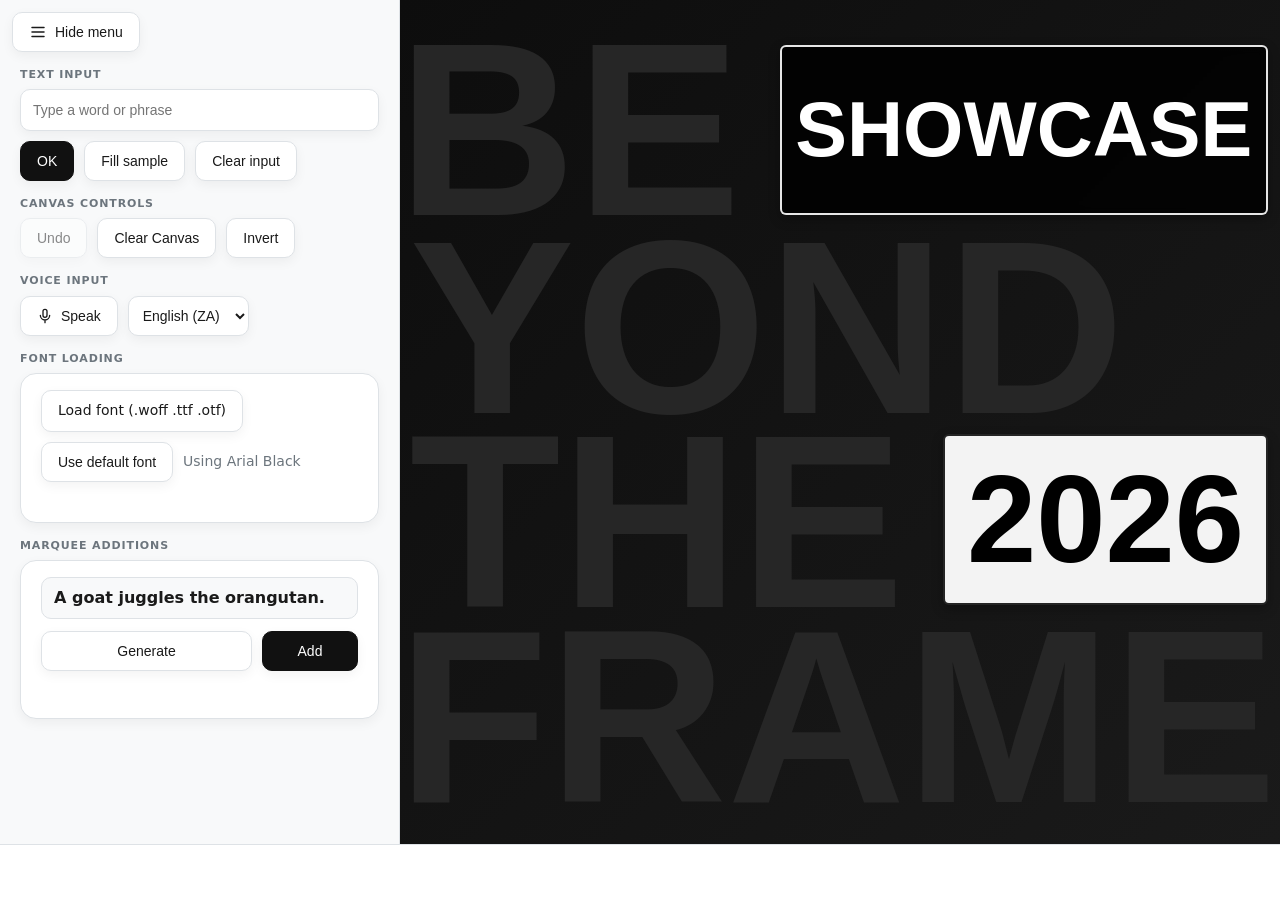
==== index.html @ 861e3787 "Created canvas inverting visual, added menu toggle and longer message support" ====
<!DOCTYPE html>
<html lang="en">
<head>
<meta charset="utf-8">
<meta name="viewport" content="width=device-width, initial-scale=1, viewport-fit=cover">
<title>Initial Layout</title>
<link rel="stylesheet" href="stylesheet.css">
<style id="fontcss"></style>
</head>
<body>
<button id="menutoggle" type="button" aria-controls="topbar" aria-expanded="true" title="Hide the menu">
<svg width="18" height="18" viewBox="0 0 24 24" fill="none" stroke="currentColor" stroke-width="2" stroke-linecap="round" aria-hidden="true"><path d="M4 6h16M4 12h16M4 18h16"/></svg>
<span id="menutogglelabel">Hide menu</span>
</button>
<div id="workspace">
<div id="topbar" aria-label="Menu">
<div id="controls">
<div class="group">
<h2 class="section-title">Text input</h2>
<div class="row">
<input type="text" id="input" placeholder="Type a word or phrase" aria-label="Word or phrase">
<button class="primary" id="ok">OK</button>
<button id="sample">Fill sample</button>
<button id="clearinput" title="Empty the text box only (the canvas is left as it is)">Clear input</button>
<span id="status" role="status"></span>
</div>
</div>
<div class="group">
<h2 class="section-title">Canvas controls</h2>
<div class="row">
<button id="undo" title="Remove the most recently added word (password required)">Undo</button>
<button id="clear" title="Remove every word from the canvas (password required)">Clear Canvas</button>
<button id="invert" type="button" aria-pressed="false" title="Place the words around the letters instead of inside them">Invert</button>
</div>
</div>
<div class="group">
<h2 class="section-title">Voice input</h2>
<div class="row" id="voicerow">
<button id="mic" type="button" aria-pressed="false" title="Speak a word or phrase">
<svg width="16" height="16" viewBox="0 0 24 24" fill="none" stroke="currentColor" stroke-width="2" stroke-linecap="round" stroke-linejoin="round" aria-hidden="true"><rect x="9" y="2" width="6" height="12" rx="3"/><path d="M5 11a7 7 0 0 0 14 0M12 18v4"/></svg>
<span id="miclabel">Speak</span>
</button>
<select id="voicelang" aria-label="Speech language">
<option value="en-ZA">English (ZA)</option>
<option value="af-ZA">Afrikaans</option>
<option value="en-GB">English (UK)</option>
<option value="en-US">English (US)</option>
</select>
<span id="voiceStatus" role="status"></span>
</div>
</div>
<div class="group">
<h2 class="section-title">Font loading</h2>
<div id="fontpanel">
<div class="row">
<label class="filebtn">Load font (.woff .ttf .otf)<input type="file" id="file" accept=".woff,.woff2,.ttf,.otf" hidden></label>
<button id="reset" hidden>Use default font</button>
<span id="fontname">Using Arial Black</span>
</div>
<div class="row" id="axes"></div>
<div class="row" id="features"></div>
</div>
</div>
</div>
<div class="group">
<h2 class="section-title">Marquee additions</h2>
<section id="sentencepanel" aria-label="Random sentence">
<div id="sentence" aria-live="polite"></div>
<div class="row sentence-actions">
<button id="generate">Generate</button>
<button class="primary" id="add">Add</button>
</div>
<span id="sentenceStatus" role="status"></span>
</section>
</div>
</div>
<div id="stage"></div>
</div>
<footer id="marquee" role="marquee" aria-label="Added sentences">
<div class="marquee-track" id="marqueeTrack"></div>
</footer>
 
<dialog id="pwdialog" aria-labelledby="pwtitle">
<form id="pwform" autocomplete="off">
<h2 id="pwtitle">Clear Canvas</h2>
<p id="pwmsg">Enter the password to remove every word from the canvas.</p>
<input type="text" id="pwinput" placeholder="Password" aria-label="Password" autocomplete="off" autocapitalize="off" autocorrect="off" spellcheck="false">
<div id="pwerror" role="alert"></div>
<div class="row dialog-actions">
<button type="button" id="pwcancel">Cancel</button>
<button type="submit" class="primary" id="pwok">Clear Canvas</button>
</div>
</form>
</dialog>
 
<!-- Include your scripts properly -->
<script src="profanityfilter.js" type="module" defer></script>
<script src="script.js" type="module" defer></script>
</body>
</html>
---- stylesheet.css ----
:root {
  --bg: #f8f9fa;
  --fg: #1a1a1a;
  --mut: #6c757d;
  --line: #dee2e6;
  --field: #ffffff;
  --primary: #111111;
  --primary-fg: #ffffff;
  --accent: #3b82f6;
  --danger: #dc2626;
  --radius: 10px;
  --shadow: 0 4px 12px rgba(0, 0, 0, 0.05);
  box-sizing: border-box;
  padding-top: env(safe-area-inset-top, 0px);
  padding-bottom: env(safe-area-inset-bottom, 0px);
}
 
@media (prefers-color-scheme: dark) {
  :root:not([data-theme="light"]) {
    --bg: #0f1115;
    --fg: #f3f4f6;
    --mut: #9ca3af;
    --line: #2d3748;
    --field: #1a1d24;
    --primary: #ffffff;
    --primary-fg: #0f1115;
    --shadow: 0 4px 20px rgba(0, 0, 0, 0.4);
    --danger: #f87171;
  }
}
 
:root[data-theme="dark"] {
  --bg: #0f1115;
  --fg: #f3f4f6;
  --mut: #9ca3af;
  --line: #2d3748;
  --field: #1a1d24;
  --primary: #ffffff;
  --primary-fg: #0f1115;
  --shadow: 0 4px 20px rgba(0, 0, 0, 0.4);
  --danger: #f87171;
}
 
html, body {
  margin: 0;
  height: 100%;
}
 
body {
  background: var(--bg);
  color: var(--fg);
  font: 14px/1.5 "Inter", "Segoe UI", system-ui, sans-serif;
  display: flex;
  flex-direction: column;
  padding: 0;
  box-sizing: border-box;
  gap: 0;
  height: 100vh;
  height: 100dvh;
  overflow: hidden;
}
 
.row {
  display: flex;
  flex-wrap: wrap;
  gap: 10px;
  align-items: center;
}
 
input[type=text] {
  width: 320px;
  max-width: 100%;
  height: 40px;
  padding: 0 12px;
  font-size: 14px;
  background: var(--field);
  color: var(--fg);
  border: 1px solid var(--line);
  border-radius: var(--radius);
  box-shadow: var(--shadow);
  transition: all 0.2s ease;
}
 
input[type=text]:focus {
  border-color: var(--accent);
  outline: none;
  box-shadow: 0 0 0 3px rgba(59, 130, 246, 0.15);
}
 
button, .filebtn {
  height: 40px;
  padding: 0 16px;
  font-size: 14px;
  font-weight: 500;
  background: var(--field);
  color: var(--fg);
  border: 1px solid var(--line);
  border-radius: var(--radius);
  cursor: pointer;
  display: inline-flex;
  align-items: center;
  box-shadow: var(--shadow);
  transition: all 0.2s ease;
}
 
button:hover, .filebtn:hover {
  border-color: var(--mut);
  transform: translateY(-1px);
}
 
button:active, .filebtn:active {
  transform: translateY(0);
}
 
button.primary {
  background: var(--primary);
  color: var(--primary-fg);
  border-color: var(--primary);
}
 
button.primary:hover {
  opacity: 0.9;
}
 
:focus-visible {
  outline: 2px solid var(--accent);
  outline-offset: 2px;
}
 
#status {
  color: var(--danger);
  font-size: 13px;
}
 
#fontpanel {
  background: var(--field);
  border: 1px solid var(--line);
  border-radius: 16px;
  padding: 16px 20px;
  display: flex;
  flex-direction: column;
  gap: 12px;
  box-shadow: var(--shadow);
}
 
#fontname {
  color: var(--mut);
  font-weight: 500;
}
 
.axis {
  display: flex;
  align-items: center;
  gap: 10px;
  background: var(--bg);
  padding: 6px 12px;
  border-radius: 8px;
  border: 1px solid var(--line);
}
 
.axis span {
  font-weight: 500;
  font-size: 13px;
  min-width: 90px;
}
 
.axis input[type=range] {
  width: 140px;
  accent-color: var(--accent);
  cursor: pointer;
}
 
.axis output {
  min-width: 3.5em;
  font-variant-numeric: tabular-nums;
  font-size: 13px;
  color: var(--mut);
}
 
.chip {
  display: inline-flex;
  align-items: center;
  gap: 6px;
  padding: 6px 12px;
  background: var(--bg);
  border: 1px solid var(--line);
  border-radius: 20px;
  cursor: pointer;
  font-size: 13px;
  transition: all 0.2s ease;
}
 
.chip:hover {
  border-color: var(--accent);
}
 
.chip input {
  accent-color: var(--accent);
  cursor: pointer;
}
 
#stage {
  min-width: 0;
  position: relative;
  flex: 1;
  min-height: 0;
  background: linear-gradient(135deg, #0d0d0d, #1a1a1a);
  overflow: hidden;
}
 
#stage svg {
  position: absolute;
  left: 0;
  top: 0;
}
 
.label {
  position: absolute;
  box-sizing: border-box;
  border: 2px solid rgba(255, 255, 255, 0.9);
  border-radius: 6px;
  display: flex;
  align-items: center;
  justify-content: center;
  line-height: 1;
  white-space: nowrap;
  overflow: hidden;
  background: rgba(0, 0, 0, 0.85);
  backdrop-filter: blur(4px);
  color: #fff;
  font-weight: 700;
  box-shadow: 0 4px 12px rgba(0, 0, 0, 0.3);
}
 
.label.inv {
  background: rgba(255, 255, 255, 0.95);
  color: #000;
  border-color: rgba(0, 0, 0, 0.85);
}
 
/* ---------- workspace: controls column on the left, stage on the right ---------- */
/* ---------- workspace: menu pinned to the far left, canvas fills the rest ---------- */
#workspace {
  flex: 1;
  display: flex;
  gap: 0;
  align-items: stretch;
  min-height: 0;
  position: relative;
}
 
#topbar {
  flex: 0 0 400px;
  width: 400px;
  min-width: 0;
  box-sizing: border-box;
  padding: 68px 20px 20px;   /* top padding leaves room for the menu toggle */
  display: flex;
  flex-direction: column;
  gap: 16px;
  align-items: stretch;
  overflow-y: auto;
  background: var(--bg);
  border-right: 1px solid var(--line);
}
 
/* Menu hidden: the sidebar is taken out of the layout, so the canvas gets the full width */
body.menu-hidden #topbar {
  display: none;
}
 
/* ---------- menu toggle (always visible, top-left corner) ---------- */
#menutoggle {
  position: fixed;
  top: 12px;
  left: 12px;
  z-index: 20;
  gap: 8px;
}
 
body.menu-hidden #menutoggle {
  background: rgba(20, 20, 20, 0.7);
  color: #fff;
  border-color: rgba(255, 255, 255, 0.2);
  backdrop-filter: blur(4px);
}
 
/* ---------- invert toggle ---------- */
#invert[aria-pressed="true"] {
  background: var(--primary);
  color: var(--primary-fg);
  border-color: var(--primary);
}
 
#controls {
  display: flex;
  flex-direction: column;
  gap: 16px;
  min-width: 0;
}
 
#topbar input[type=text] {
  flex: 1 1 100%;
  width: 100%;
}
 
.axis {
  flex-wrap: wrap;
}
 
#sentencepanel {
  background: var(--field);
  border: 1px solid var(--line);
  border-radius: 16px;
  padding: 16px 20px;
  display: flex;
  flex-direction: column;
  gap: 12px;
  box-shadow: var(--shadow);
  box-sizing: border-box;
}
 
#sentence {
  min-height: 40px;
  display: flex;
  align-items: center;
  padding: 8px 12px;
  box-sizing: border-box;
  background: var(--bg);
  color: var(--fg);
  border: 1px solid var(--line);
  border-radius: var(--radius);
  font-size: 16px;
  font-weight: 600;
  cursor: default;
}
 
.sentence-actions {
  flex-wrap: nowrap;
}
 
#generate {
  flex: 1;
  justify-content: center;
}
 
#add {
  min-width: 96px;
  justify-content: center;
}
 
#sentenceStatus {
  min-height: 1.5em;
  color: var(--mut);
  font-size: 13px;
}
 
#sentenceStatus.error {
  color: var(--danger);
}
 
button:disabled {
  opacity: 0.5;
  cursor: not-allowed;
}
 
button:disabled:hover {
  border-color: var(--line);
  transform: none;
}
 
button.primary:disabled:hover {
  border-color: var(--primary);
  opacity: 0.5;
}
 
/* Narrow screens: the menu slides over the canvas instead of squeezing it */
@media (max-width: 900px) {
  #topbar {
    position: absolute;
    top: 0;
    bottom: 0;
    left: 0;
    z-index: 10;
    width: min(400px, 100vw);
    box-shadow: 8px 0 24px rgba(0, 0, 0, 0.35);
  }
}
 
/* ---------- section headings ---------- */
.group {
  display: flex;
  flex-direction: column;
  gap: 8px;
  min-width: 0;
}
 
.section-title {
  margin: 0;
  font-size: 11px;
  font-weight: 600;
  line-height: 1.2;
  letter-spacing: 0.08em;
  text-transform: uppercase;
  color: var(--mut);
}
 
/* ---------- voice input ---------- */
#voicerow {
  gap: 10px;
}
 
#mic {
  gap: 8px;
}
 
#mic.listening {
  background: #dc2626;
  border-color: #dc2626;
  color: #fff;
  animation: micpulse 1.2s ease-in-out infinite;
}
 
@keyframes micpulse {
  0%, 100% { box-shadow: 0 0 0 0 rgba(220, 38, 38, 0.45); }
  50% { box-shadow: 0 0 0 6px rgba(220, 38, 38, 0); }
}
 
@media (prefers-reduced-motion: reduce) {
  #mic.listening { animation: none; }
}
 
select {
  height: 40px;
  padding: 0 10px;
  font-size: 14px;
  background: var(--field);
  color: var(--fg);
  border: 1px solid var(--line);
  border-radius: var(--radius);
  box-shadow: var(--shadow);
  cursor: pointer;
}
 
#voiceStatus:empty {
  display: none;
}
 
#voiceStatus {
  flex: 1 1 100%;
  color: var(--mut);
  font-size: 13px;
}
 
#voiceStatus.error {
  color: var(--danger);
}
 
/* ---------- marquee footer ---------- */
/* Purely visual: it scrolls by itself and cannot be scrolled, hovered, selected or clicked. */
#marquee {
  flex: 0 0 auto;
  min-height: 56px;
  display: flex;
  align-items: center;
  overflow: hidden;
  overflow: clip;
  background: var(--field);
  border-top: 1px solid var(--line);
  box-sizing: border-box;
  pointer-events: none;
  user-select: none;
  -webkit-user-select: none;
}
 
.marquee-track {
  display: flex;
  width: max-content;
  will-change: transform;
}
 
.marquee-group {
  display: flex;
  flex-shrink: 0;
}
 
/* font-family / weight / variation / features come from the same rule that styles the canvas text */
.marquee-item {
  display: inline-flex;
  align-items: center;
  gap: 32px;
  padding: 0 16px;
  white-space: nowrap;
  font-size: 16px;
  /* The canvas always draws uppercase text, and display fonts like the loaded one often have
     no lowercase letterforms, so the marquee shows uppercase too. Stored sentences are untouched. */
  text-transform: uppercase;
}
 
/* Drawn with CSS instead of a "•" character, so it never depends on the loaded font's glyphs. */
.marquee-item::after {
  content: "";
  width: 6px;
  height: 6px;
  border-radius: 50%;
  background: var(--mut);
}
 
/* ---------- input box: text turns red when it is too long to fit ---------- */
#input.over {
  color: var(--danger);
}
 
/* ---------- password dialog (Clear stage) ---------- */
#pwdialog {
  width: min(380px, calc(100vw - 48px));
  padding: 20px;
  box-sizing: border-box;
  background: var(--field);
  color: var(--fg);
  border: 1px solid var(--line);
  border-radius: 16px;
  box-shadow: 0 16px 40px rgba(0, 0, 0, 0.35);
}
 
#pwdialog::backdrop {
  background: rgba(0, 0, 0, 0.5);
}
 
#pwform {
  display: flex;
  flex-direction: column;
  gap: 12px;
}
 
#pwtitle {
  margin: 0;
  font-size: 16px;
  font-weight: 600;
}
 
#pwdialog p {
  margin: 0;
  color: var(--mut);
  font-size: 13px;
}
 
#pwdialog input[type=text] {
  width: 100%;
  box-sizing: border-box;
}
 
#pwerror {
  min-height: 1.5em;
  color: var(--danger);
  font-size: 13px;
}
 
.dialog-actions {
  justify-content: flex-end;
}
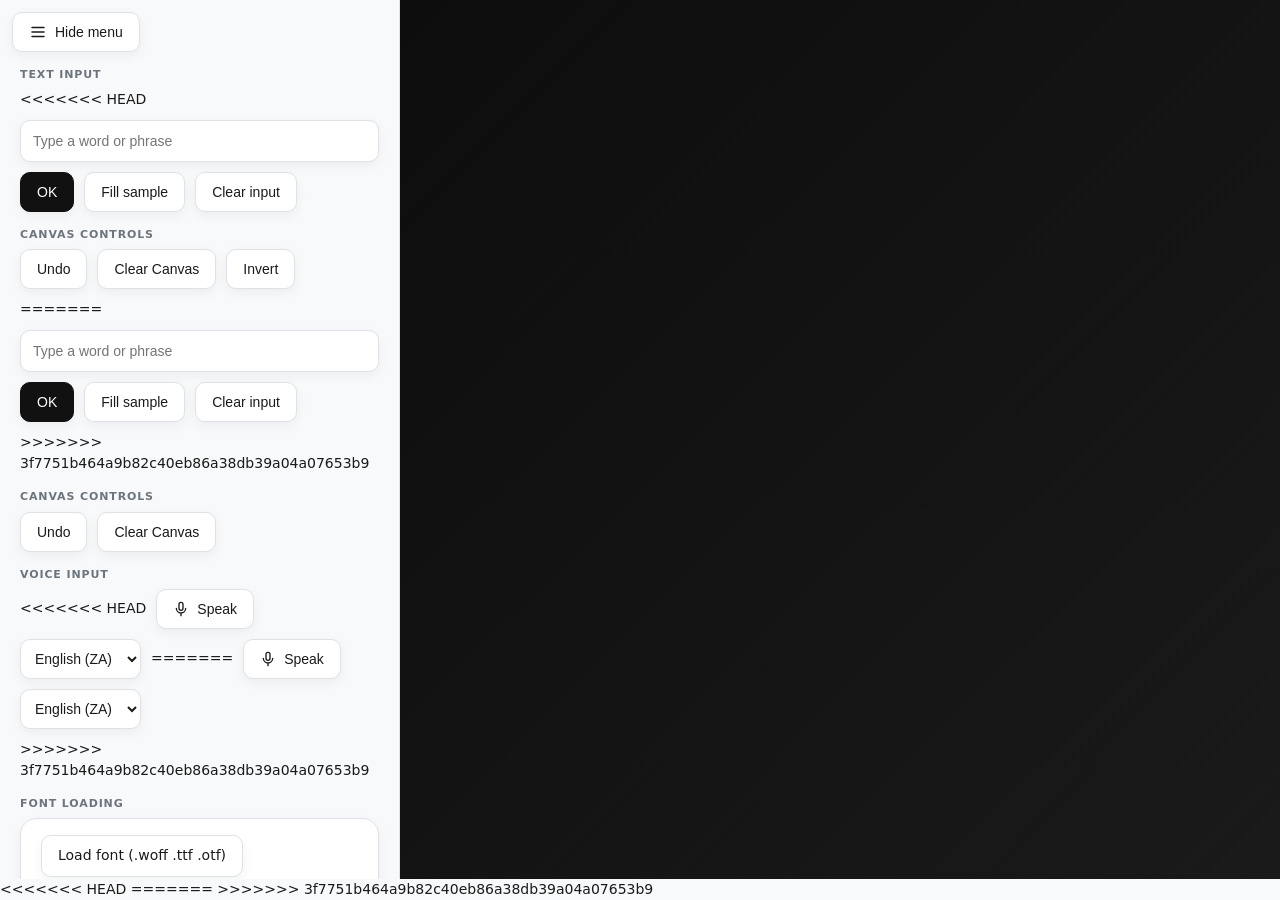
==== commit 8aa396be: "Merge branch 'main' of https://github.com/KeithChidamba/IT-Showcase-2026-" ====
--- a/index.html
+++ b/index.html
@@ -18,6 +18,7 @@
 <div class="group">
 <h2 class="section-title">Text input</h2>
 <div class="row">
+<<<<<<< HEAD
 <input type="text" id="input" placeholder="Type a word or phrase" aria-label="Word or phrase">
 <button class="primary" id="ok">OK</button>
 <button id="sample">Fill sample</button>
@@ -31,11 +32,26 @@
 <button id="undo" title="Remove the most recently added word (password required)">Undo</button>
 <button id="clear" title="Remove every word from the canvas (password required)">Clear Canvas</button>
 <button id="invert" type="button" aria-pressed="false" title="Place the words around the letters instead of inside them">Invert</button>
+=======
+  <input type="text" id="input" placeholder="Type a word or phrase" aria-label="Word or phrase">
+  <button class="primary" id="ok">OK</button>
+  <button id="sample">Fill sample</button>
+  <button id="clearinput" title="Empty the text box only (the canvas is left as it is)">Clear input</button>
+  <span id="status" role="status"></span>
+>>>>>>> 3f7751b464a9b82c40eb86a38db39a04a07653b9
+</div>
+</div>
+<div class="group">
+<h2 class="section-title">Canvas controls</h2>
+<div class="row">
+  <button id="undo" title="Remove the most recently added word (password required)">Undo</button>
+  <button id="clear" title="Remove every word from the canvas (password required)">Clear Canvas</button>
 </div>
 </div>
 <div class="group">
 <h2 class="section-title">Voice input</h2>
 <div class="row" id="voicerow">
+<<<<<<< HEAD
 <button id="mic" type="button" aria-pressed="false" title="Speak a word or phrase">
 <svg width="16" height="16" viewBox="0 0 24 24" fill="none" stroke="currentColor" stroke-width="2" stroke-linecap="round" stroke-linejoin="round" aria-hidden="true"><rect x="9" y="2" width="6" height="12" rx="3"/><path d="M5 11a7 7 0 0 0 14 0M12 18v4"/></svg>
 <span id="miclabel">Speak</span>
@@ -47,6 +63,19 @@
 <option value="en-US">English (US)</option>
 </select>
 <span id="voiceStatus" role="status"></span>
+=======
+  <button id="mic" type="button" aria-pressed="false" title="Speak a word or phrase">
+    <svg width="16" height="16" viewBox="0 0 24 24" fill="none" stroke="currentColor" stroke-width="2" stroke-linecap="round" stroke-linejoin="round" aria-hidden="true"><rect x="9" y="2" width="6" height="12" rx="3"/><path d="M5 11a7 7 0 0 0 14 0M12 18v4"/></svg>
+    <span id="miclabel">Speak</span>
+  </button>
+  <select id="voicelang" aria-label="Speech language">
+    <option value="en-ZA">English (ZA)</option>
+    <option value="af-ZA">Afrikaans</option>
+    <option value="en-GB">English (UK)</option>
+    <option value="en-US">English (US)</option>
+  </select>
+  <span id="voiceStatus" role="status"></span>
+>>>>>>> 3f7751b464a9b82c40eb86a38db39a04a07653b9
 </div>
 </div>
 <div class="group">
@@ -79,6 +108,7 @@
 <footer id="marquee" role="marquee" aria-label="Added sentences">
 <div class="marquee-track" id="marqueeTrack"></div>
 </footer>
+<<<<<<< HEAD
  
 <dialog id="pwdialog" aria-labelledby="pwtitle">
 <form id="pwform" autocomplete="off">
@@ -93,6 +123,22 @@
 </form>
 </dialog>
  
+=======
+
+<dialog id="pwdialog" aria-labelledby="pwtitle">
+  <form id="pwform" autocomplete="off">
+    <h2 id="pwtitle">Clear Canvas</h2>
+    <p id="pwmsg">Enter the password to remove every word from the canvas.</p>
+    <input type="text" id="pwinput" placeholder="Password" aria-label="Password" autocomplete="off" autocapitalize="off" autocorrect="off" spellcheck="false">
+    <div id="pwerror" role="alert"></div>
+    <div class="row dialog-actions">
+      <button type="button" id="pwcancel">Cancel</button>
+      <button type="submit" class="primary" id="pwok">Clear Canvas</button>
+    </div>
+  </form>
+</dialog>
+
+>>>>>>> 3f7751b464a9b82c40eb86a38db39a04a07653b9
 <!-- Include your scripts properly -->
 <script src="profanityfilter.js" type="module" defer></script>
 <script src="script.js" type="module" defer></script>
--- a/stylesheet.css
+++ b/stylesheet.css
@@ -354,11 +354,19 @@
   color: var(--mut);
   font-size: 13px;
 }
+<<<<<<< HEAD
  
 #sentenceStatus.error {
   color: var(--danger);
 }
  
+=======
+
+#sentenceStatus.error {
+  color: var(--danger);
+}
+
+>>>>>>> 3f7751b464a9b82c40eb86a38db39a04a07653b9
 button:disabled {
   opacity: 0.5;
   cursor: not-allowed;
@@ -451,11 +459,19 @@
   color: var(--mut);
   font-size: 13px;
 }
+<<<<<<< HEAD
  
 #voiceStatus.error {
   color: var(--danger);
 }
  
+=======
+
+#voiceStatus.error {
+  color: var(--danger);
+}
+
+>>>>>>> 3f7751b464a9b82c40eb86a38db39a04a07653b9
 /* ---------- marquee footer ---------- */
 /* Purely visual: it scrolls by itself and cannot be scrolled, hovered, selected or clicked. */
 #marquee {
@@ -505,12 +521,20 @@
   border-radius: 50%;
   background: var(--mut);
 }
- 
+<<<<<<< HEAD
+ 
+=======
+
+>>>>>>> 3f7751b464a9b82c40eb86a38db39a04a07653b9
 /* ---------- input box: text turns red when it is too long to fit ---------- */
 #input.over {
   color: var(--danger);
 }
- 
+<<<<<<< HEAD
+ 
+=======
+
+>>>>>>> 3f7751b464a9b82c40eb86a38db39a04a07653b9
 /* ---------- password dialog (Clear stage) ---------- */
 #pwdialog {
   width: min(380px, calc(100vw - 48px));
@@ -522,40 +546,71 @@
   border-radius: 16px;
   box-shadow: 0 16px 40px rgba(0, 0, 0, 0.35);
 }
+<<<<<<< HEAD
  
 #pwdialog::backdrop {
   background: rgba(0, 0, 0, 0.5);
 }
  
+=======
+
+#pwdialog::backdrop {
+  background: rgba(0, 0, 0, 0.5);
+}
+
+>>>>>>> 3f7751b464a9b82c40eb86a38db39a04a07653b9
 #pwform {
   display: flex;
   flex-direction: column;
   gap: 12px;
 }
- 
+<<<<<<< HEAD
+ 
+=======
+
+>>>>>>> 3f7751b464a9b82c40eb86a38db39a04a07653b9
 #pwtitle {
   margin: 0;
   font-size: 16px;
   font-weight: 600;
 }
- 
+<<<<<<< HEAD
+ 
+=======
+
+>>>>>>> 3f7751b464a9b82c40eb86a38db39a04a07653b9
 #pwdialog p {
   margin: 0;
   color: var(--mut);
   font-size: 13px;
 }
- 
+<<<<<<< HEAD
+ 
+=======
+
+>>>>>>> 3f7751b464a9b82c40eb86a38db39a04a07653b9
 #pwdialog input[type=text] {
   width: 100%;
   box-sizing: border-box;
 }
- 
+<<<<<<< HEAD
+ 
+=======
+
+>>>>>>> 3f7751b464a9b82c40eb86a38db39a04a07653b9
 #pwerror {
   min-height: 1.5em;
   color: var(--danger);
   font-size: 13px;
 }
+<<<<<<< HEAD
  
 .dialog-actions {
   justify-content: flex-end;
-}+}
+=======
+
+.dialog-actions {
+  justify-content: flex-end;
+}
+>>>>>>> 3f7751b464a9b82c40eb86a38db39a04a07653b9
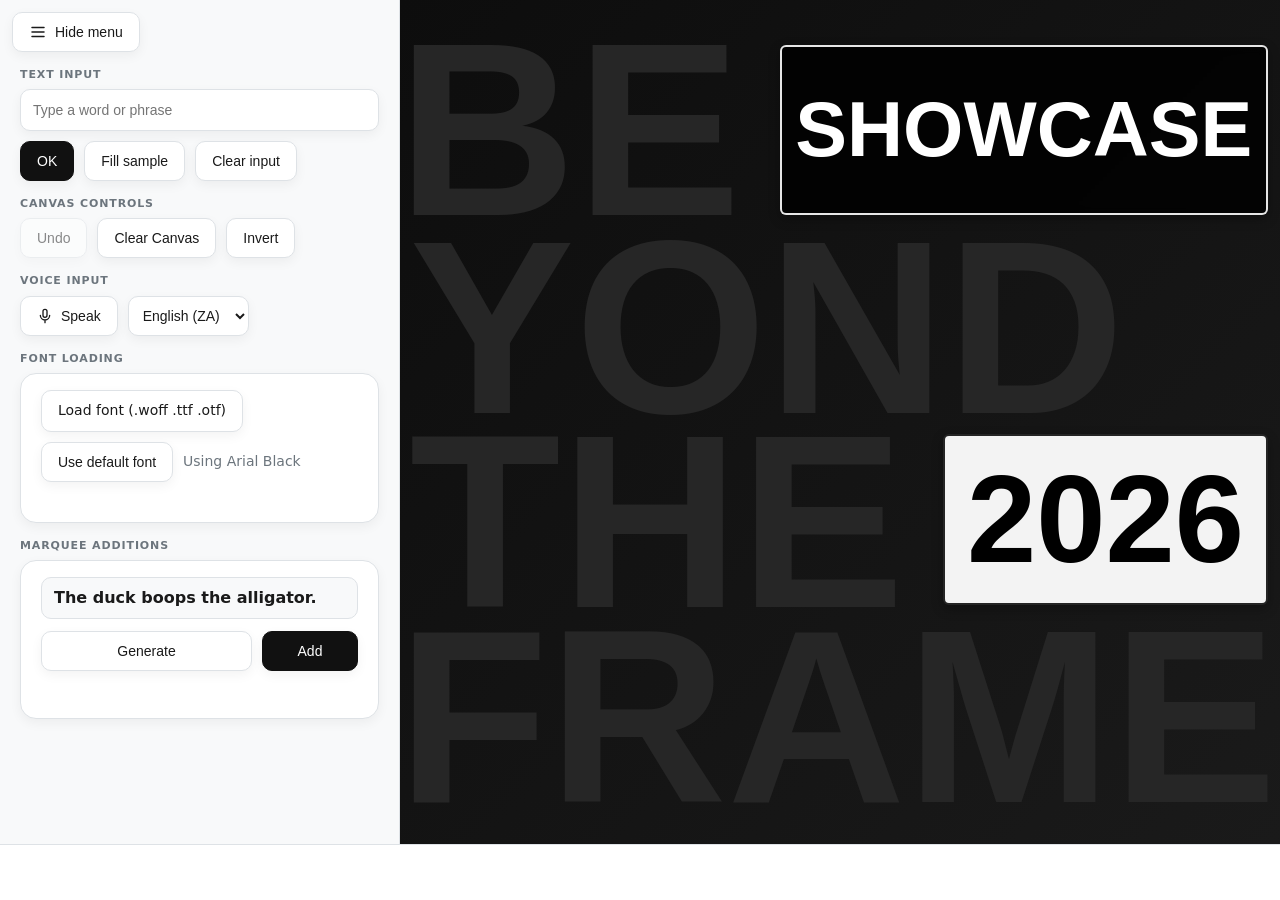
==== commit a8d23129: "html mistake" ====
--- a/index.html
+++ b/index.html
@@ -18,7 +18,6 @@
 <div class="group">
 <h2 class="section-title">Text input</h2>
 <div class="row">
-<<<<<<< HEAD
 <input type="text" id="input" placeholder="Type a word or phrase" aria-label="Word or phrase">
 <button class="primary" id="ok">OK</button>
 <button id="sample">Fill sample</button>
@@ -32,26 +31,11 @@
 <button id="undo" title="Remove the most recently added word (password required)">Undo</button>
 <button id="clear" title="Remove every word from the canvas (password required)">Clear Canvas</button>
 <button id="invert" type="button" aria-pressed="false" title="Place the words around the letters instead of inside them">Invert</button>
-=======
-  <input type="text" id="input" placeholder="Type a word or phrase" aria-label="Word or phrase">
-  <button class="primary" id="ok">OK</button>
-  <button id="sample">Fill sample</button>
-  <button id="clearinput" title="Empty the text box only (the canvas is left as it is)">Clear input</button>
-  <span id="status" role="status"></span>
->>>>>>> 3f7751b464a9b82c40eb86a38db39a04a07653b9
-</div>
-</div>
-<div class="group">
-<h2 class="section-title">Canvas controls</h2>
-<div class="row">
-  <button id="undo" title="Remove the most recently added word (password required)">Undo</button>
-  <button id="clear" title="Remove every word from the canvas (password required)">Clear Canvas</button>
 </div>
 </div>
 <div class="group">
 <h2 class="section-title">Voice input</h2>
 <div class="row" id="voicerow">
-<<<<<<< HEAD
 <button id="mic" type="button" aria-pressed="false" title="Speak a word or phrase">
 <svg width="16" height="16" viewBox="0 0 24 24" fill="none" stroke="currentColor" stroke-width="2" stroke-linecap="round" stroke-linejoin="round" aria-hidden="true"><rect x="9" y="2" width="6" height="12" rx="3"/><path d="M5 11a7 7 0 0 0 14 0M12 18v4"/></svg>
 <span id="miclabel">Speak</span>
@@ -63,19 +47,6 @@
 <option value="en-US">English (US)</option>
 </select>
 <span id="voiceStatus" role="status"></span>
-=======
-  <button id="mic" type="button" aria-pressed="false" title="Speak a word or phrase">
-    <svg width="16" height="16" viewBox="0 0 24 24" fill="none" stroke="currentColor" stroke-width="2" stroke-linecap="round" stroke-linejoin="round" aria-hidden="true"><rect x="9" y="2" width="6" height="12" rx="3"/><path d="M5 11a7 7 0 0 0 14 0M12 18v4"/></svg>
-    <span id="miclabel">Speak</span>
-  </button>
-  <select id="voicelang" aria-label="Speech language">
-    <option value="en-ZA">English (ZA)</option>
-    <option value="af-ZA">Afrikaans</option>
-    <option value="en-GB">English (UK)</option>
-    <option value="en-US">English (US)</option>
-  </select>
-  <span id="voiceStatus" role="status"></span>
->>>>>>> 3f7751b464a9b82c40eb86a38db39a04a07653b9
 </div>
 </div>
 <div class="group">
@@ -108,7 +79,6 @@
 <footer id="marquee" role="marquee" aria-label="Added sentences">
 <div class="marquee-track" id="marqueeTrack"></div>
 </footer>
-<<<<<<< HEAD
  
 <dialog id="pwdialog" aria-labelledby="pwtitle">
 <form id="pwform" autocomplete="off">
@@ -123,22 +93,6 @@
 </form>
 </dialog>
  
-=======
-
-<dialog id="pwdialog" aria-labelledby="pwtitle">
-  <form id="pwform" autocomplete="off">
-    <h2 id="pwtitle">Clear Canvas</h2>
-    <p id="pwmsg">Enter the password to remove every word from the canvas.</p>
-    <input type="text" id="pwinput" placeholder="Password" aria-label="Password" autocomplete="off" autocapitalize="off" autocorrect="off" spellcheck="false">
-    <div id="pwerror" role="alert"></div>
-    <div class="row dialog-actions">
-      <button type="button" id="pwcancel">Cancel</button>
-      <button type="submit" class="primary" id="pwok">Clear Canvas</button>
-    </div>
-  </form>
-</dialog>
-
->>>>>>> 3f7751b464a9b82c40eb86a38db39a04a07653b9
 <!-- Include your scripts properly -->
 <script src="profanityfilter.js" type="module" defer></script>
 <script src="script.js" type="module" defer></script>
--- a/stylesheet.css
+++ b/stylesheet.css
@@ -354,19 +354,11 @@
   color: var(--mut);
   font-size: 13px;
 }
-<<<<<<< HEAD
  
 #sentenceStatus.error {
   color: var(--danger);
 }
  
-=======
-
-#sentenceStatus.error {
-  color: var(--danger);
-}
-
->>>>>>> 3f7751b464a9b82c40eb86a38db39a04a07653b9
 button:disabled {
   opacity: 0.5;
   cursor: not-allowed;
@@ -459,19 +451,11 @@
   color: var(--mut);
   font-size: 13px;
 }
-<<<<<<< HEAD
  
 #voiceStatus.error {
   color: var(--danger);
 }
  
-=======
-
-#voiceStatus.error {
-  color: var(--danger);
-}
-
->>>>>>> 3f7751b464a9b82c40eb86a38db39a04a07653b9
 /* ---------- marquee footer ---------- */
 /* Purely visual: it scrolls by itself and cannot be scrolled, hovered, selected or clicked. */
 #marquee {
@@ -521,20 +505,12 @@
   border-radius: 50%;
   background: var(--mut);
 }
-<<<<<<< HEAD
- 
-=======
-
->>>>>>> 3f7751b464a9b82c40eb86a38db39a04a07653b9
+ 
 /* ---------- input box: text turns red when it is too long to fit ---------- */
 #input.over {
   color: var(--danger);
 }
-<<<<<<< HEAD
- 
-=======
-
->>>>>>> 3f7751b464a9b82c40eb86a38db39a04a07653b9
+ 
 /* ---------- password dialog (Clear stage) ---------- */
 #pwdialog {
   width: min(380px, calc(100vw - 48px));
@@ -546,71 +522,40 @@
   border-radius: 16px;
   box-shadow: 0 16px 40px rgba(0, 0, 0, 0.35);
 }
-<<<<<<< HEAD
  
 #pwdialog::backdrop {
   background: rgba(0, 0, 0, 0.5);
 }
  
-=======
-
-#pwdialog::backdrop {
-  background: rgba(0, 0, 0, 0.5);
-}
-
->>>>>>> 3f7751b464a9b82c40eb86a38db39a04a07653b9
 #pwform {
   display: flex;
   flex-direction: column;
   gap: 12px;
 }
-<<<<<<< HEAD
- 
-=======
-
->>>>>>> 3f7751b464a9b82c40eb86a38db39a04a07653b9
+ 
 #pwtitle {
   margin: 0;
   font-size: 16px;
   font-weight: 600;
 }
-<<<<<<< HEAD
- 
-=======
-
->>>>>>> 3f7751b464a9b82c40eb86a38db39a04a07653b9
+ 
 #pwdialog p {
   margin: 0;
   color: var(--mut);
   font-size: 13px;
 }
-<<<<<<< HEAD
- 
-=======
-
->>>>>>> 3f7751b464a9b82c40eb86a38db39a04a07653b9
+ 
 #pwdialog input[type=text] {
   width: 100%;
   box-sizing: border-box;
 }
-<<<<<<< HEAD
- 
-=======
-
->>>>>>> 3f7751b464a9b82c40eb86a38db39a04a07653b9
+ 
 #pwerror {
   min-height: 1.5em;
   color: var(--danger);
   font-size: 13px;
 }
-<<<<<<< HEAD
  
 .dialog-actions {
   justify-content: flex-end;
-}
-=======
-
-.dialog-actions {
-  justify-content: flex-end;
-}
->>>>>>> 3f7751b464a9b82c40eb86a38db39a04a07653b9
+}
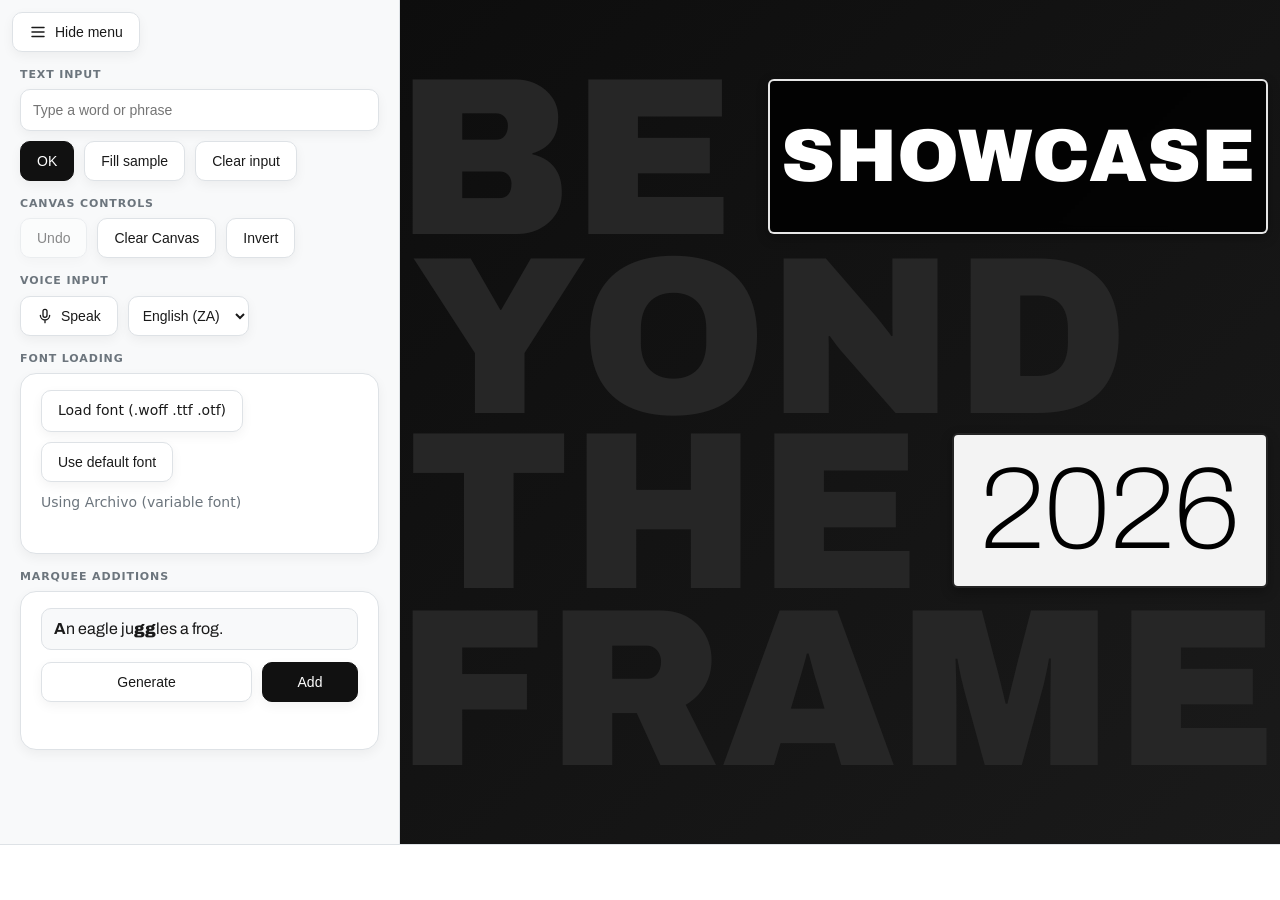
==== commit f7dfa731: "Rules.js fixed" ====
--- a/index.html
+++ b/index.html
@@ -3,7 +3,11 @@
 <head>
 <meta charset="utf-8">
 <meta name="viewport" content="width=device-width, initial-scale=1, viewport-fit=cover">
-<title>Initial Layout</title>
+<title>Beyond the Frame</title>
+<!-- Archivo variable font (weight 100-900): every rule variant (thin, regular, bold, heavy...) is a weight on this axis -->
+<link rel="preconnect" href="https://fonts.googleapis.com">
+<link rel="preconnect" href="https://fonts.gstatic.com" crossorigin>
+<link rel="stylesheet" href="https://fonts.googleapis.com/css2?family=Archivo:wght@100..900&display=swap">
 <link rel="stylesheet" href="stylesheet.css">
 <style id="fontcss"></style>
 </head>
@@ -55,7 +59,7 @@
 <div class="row">
 <label class="filebtn">Load font (.woff .ttf .otf)<input type="file" id="file" accept=".woff,.woff2,.ttf,.otf" hidden></label>
 <button id="reset" hidden>Use default font</button>
-<span id="fontname">Using Arial Black</span>
+<span id="fontname">Using Archivo (variable font)</span>
 </div>
 <div class="row" id="axes"></div>
 <div class="row" id="features"></div>
@@ -93,8 +97,7 @@
 </form>
 </dialog>
  
-<!-- Include your scripts properly -->
-<script src="profanityfilter.js" type="module" defer></script>
-<script src="script.js" type="module" defer></script>
+<!-- script.js imports validate.js, profanityfilter.js, sentence.js and Rules.js itself -->
+<script src="script.js" type="module"></script>
 </body>
 </html>
--- a/stylesheet.css
+++ b/stylesheet.css
@@ -331,7 +331,7 @@
   border: 1px solid var(--line);
   border-radius: var(--radius);
   font-size: 16px;
-  font-weight: 600;
+  font-weight: 400;   /* regular is the main variant; script.js sets each letter's weight from the rules */
   cursor: default;
 }
  
@@ -492,6 +492,7 @@
   padding: 0 16px;
   white-space: nowrap;
   font-size: 16px;
+  font-weight: 400;   /* regular is the main variant; script.js sets each letter's weight from the rules */
   /* The canvas always draws uppercase text, and display fonts like the loaded one often have
      no lowercase letterforms, so the marquee shows uppercase too. Stored sentences are untouched. */
   text-transform: uppercase;
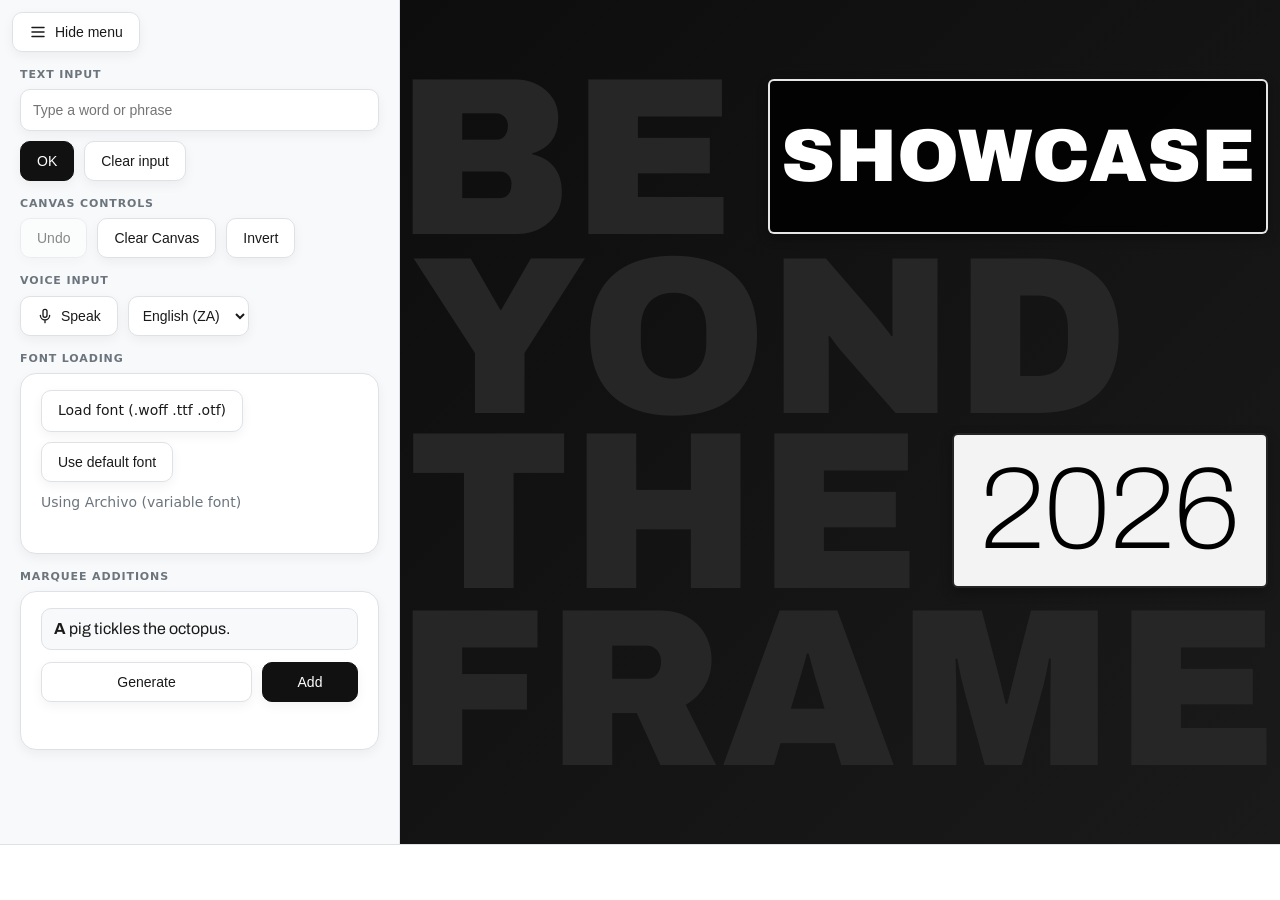
==== commit 430aa607: "Added some final touches" ====
--- a/index.html
+++ b/index.html
@@ -1,6 +1,7 @@
 <!DOCTYPE html>
 <html lang="en">
 <head>
+    <link rel="icon" href="logo.jpg">
 <meta charset="utf-8">
 <meta name="viewport" content="width=device-width, initial-scale=1, viewport-fit=cover">
 <title>Beyond the Frame</title>
@@ -24,7 +25,7 @@
 <div class="row">
 <input type="text" id="input" placeholder="Type a word or phrase" aria-label="Word or phrase">
 <button class="primary" id="ok">OK</button>
-<button id="sample">Fill sample</button>
+<button id="sample" hidden>Fill sample</button>
 <button id="clearinput" title="Empty the text box only (the canvas is left as it is)">Clear input</button>
 <span id="status" role="status"></span>
 </div>
--- a/stylesheet.css
+++ b/stylesheet.css
@@ -330,6 +330,8 @@
   color: var(--fg);
   border: 1px solid var(--line);
   border-radius: var(--radius);
+  /* Always the default font: a loaded font only changes the canvas and the scrolling marquee */
+  font-family: "Archivo", "Arial Black", "Segoe UI Black", Arial, sans-serif;
   font-size: 16px;
   font-weight: 400;   /* regular is the main variant; script.js sets each letter's weight from the rules */
   cursor: default;
@@ -559,4 +561,9 @@
  
 .dialog-actions {
   justify-content: flex-end;
-}+}
+
+#sample {
+  display: none;
+}
+
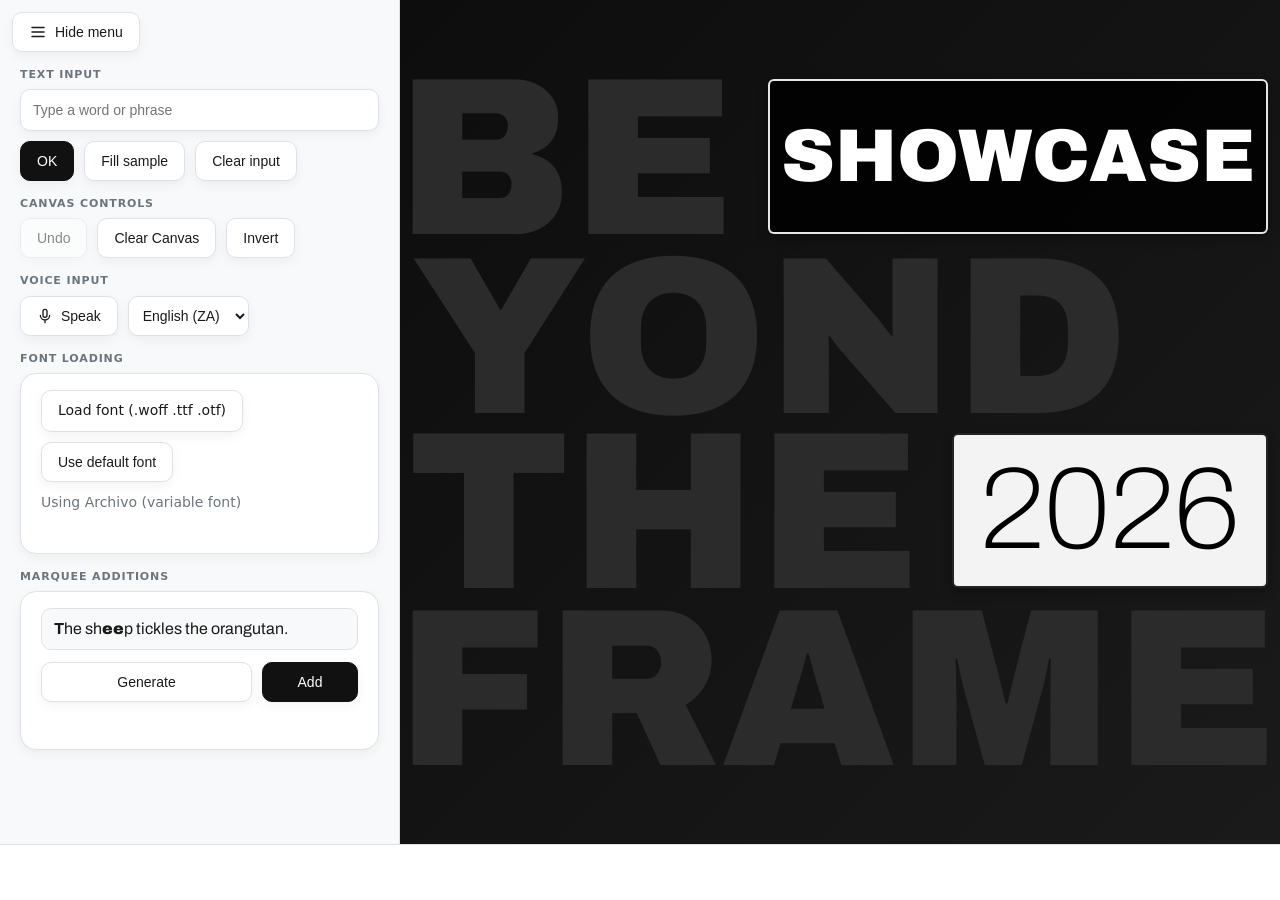
==== commit 8e164427: "Changed the "Beyond the Frame"-text when inverted to a lighter gray" ====
--- a/index.html
+++ b/index.html
@@ -25,7 +25,7 @@
 <div class="row">
 <input type="text" id="input" placeholder="Type a word or phrase" aria-label="Word or phrase">
 <button class="primary" id="ok">OK</button>
-<button id="sample" hidden>Fill sample</button>
+<button id="sample">Fill sample</button>
 <button id="clearinput" title="Empty the text box only (the canvas is left as it is)">Clear input</button>
 <span id="status" role="status"></span>
 </div>
--- a/stylesheet.css
+++ b/stylesheet.css
@@ -563,7 +563,5 @@
   justify-content: flex-end;
 }
 
-#sample {
-  display: none;
-}
 
+
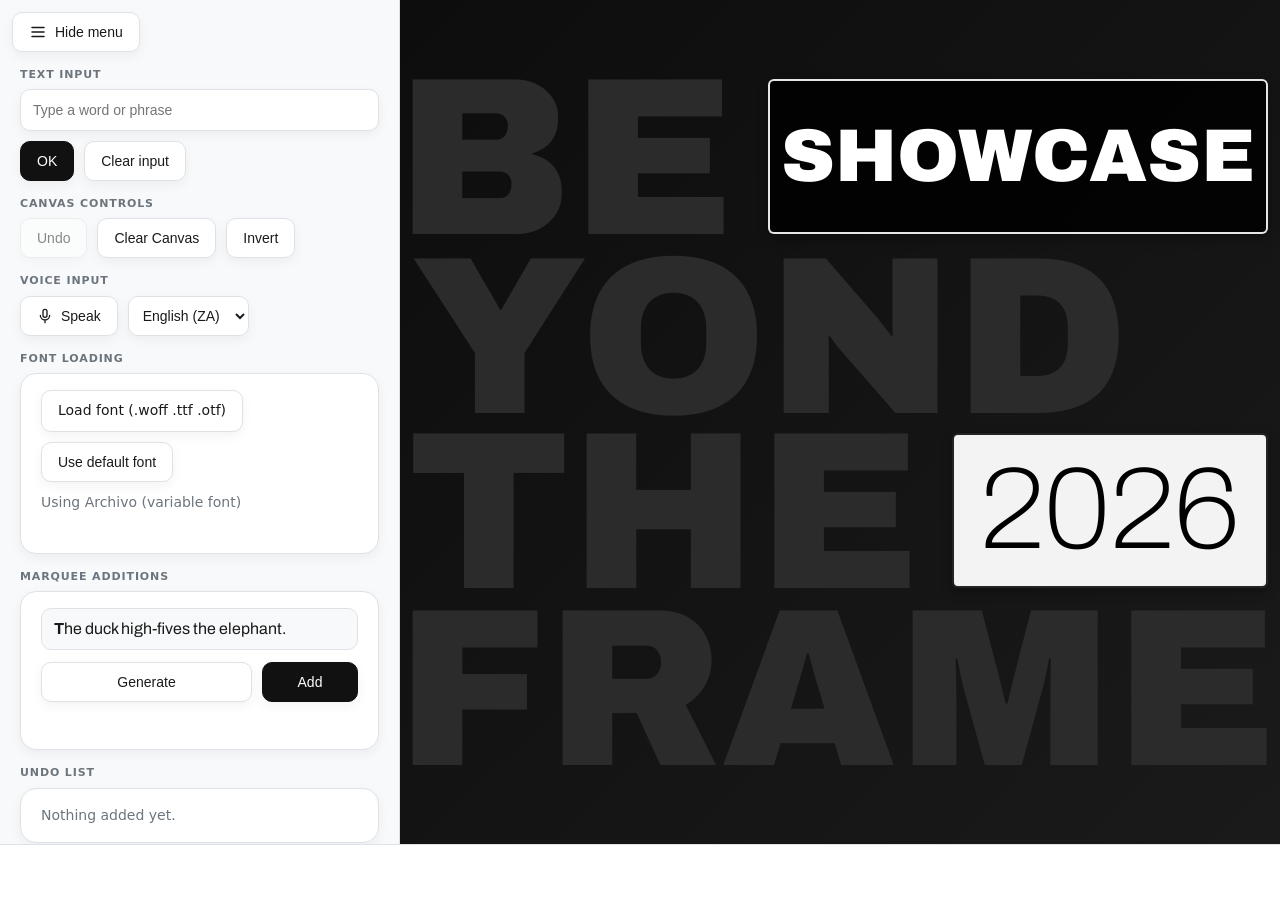
==== commit f3dcec28: "Final. Added undo-list and hiding passwords." ====
--- a/index.html
+++ b/index.html
@@ -78,6 +78,13 @@
 <span id="sentenceStatus" role="status"></span>
 </section>
 </div>
+<div class="group">
+<h2 class="section-title">Undo list</h2>
+<section id="undopanel" aria-label="Added words and sentences">
+<p id="undoempty">Nothing added yet.</p>
+<ol id="undolist"></ol>
+</section>
+</div>
 </div>
 <div id="stage"></div>
 </div>
@@ -89,7 +96,7 @@
 <form id="pwform" autocomplete="off">
 <h2 id="pwtitle">Clear Canvas</h2>
 <p id="pwmsg">Enter the password to remove every word from the canvas.</p>
-<input type="text" id="pwinput" placeholder="Password" aria-label="Password" autocomplete="off" autocapitalize="off" autocorrect="off" spellcheck="false">
+<input type="password" id="pwinput" placeholder="Password" aria-label="Password" autocomplete="new-password" autocapitalize="off" autocorrect="off" spellcheck="false">
 <div id="pwerror" role="alert"></div>
 <div class="row dialog-actions">
 <button type="button" id="pwcancel">Cancel</button>
--- a/stylesheet.css
+++ b/stylesheet.css
@@ -67,7 +67,8 @@
   align-items: center;
 }
  
-input[type=text] {
+input[type=text],
+input[type=password] {
   width: 320px;
   max-width: 100%;
   height: 40px;
@@ -81,7 +82,8 @@
   transition: all 0.2s ease;
 }
  
-input[type=text]:focus {
+input[type=text]:focus,
+input[type=password]:focus {
   border-color: var(--accent);
   outline: none;
   box-shadow: 0 0 0 3px rgba(59, 130, 246, 0.15);
@@ -318,6 +320,68 @@
   gap: 12px;
   box-shadow: var(--shadow);
   box-sizing: border-box;
+}
+ 
+/* ---------- undo list (under Marquee additions) ---------- */
+#undopanel {
+  background: var(--field);
+  border: 1px solid var(--line);
+  border-radius: 16px;
+  padding: 12px;
+  box-shadow: var(--shadow);
+  box-sizing: border-box;
+}
+ 
+#undoempty {
+  margin: 4px 8px;
+  color: var(--mut);
+}
+ 
+#undoempty[hidden] {
+  display: none;
+}
+ 
+#undolist {
+  list-style: none;
+  margin: 0;
+  padding: 0;
+  max-height: 260px;          /* long histories scroll inside the panel */
+  overflow-y: auto;
+  display: flex;
+  flex-direction: column;
+  gap: 6px;
+}
+ 
+#undolist li {
+  display: flex;
+  align-items: center;
+  gap: 8px;
+  padding: 6px 6px 6px 10px;
+  border: 1px solid var(--line);
+  border-radius: var(--radius);
+  background: var(--bg);
+}
+ 
+.undo-type {
+  flex: 0 0 auto;
+  font-size: 11px;
+  text-transform: uppercase;
+  letter-spacing: 0.04em;
+  color: var(--mut);
+}
+ 
+.undo-text {
+  flex: 1 1 auto;
+  min-width: 0;
+  overflow: hidden;
+  text-overflow: ellipsis;
+  white-space: nowrap;
+}
+ 
+#undolist button {
+  flex: 0 0 auto;
+  padding: 4px 10px;
+  font-size: 12px;
 }
  
 #sentence {
@@ -548,7 +612,8 @@
   font-size: 13px;
 }
  
-#pwdialog input[type=text] {
+#pwdialog input[type=text],
+#pwdialog input[type=password] {
   width: 100%;
   box-sizing: border-box;
 }
@@ -563,5 +628,6 @@
   justify-content: flex-end;
 }
 
-
-
+#sample {
+  display: none;
+}
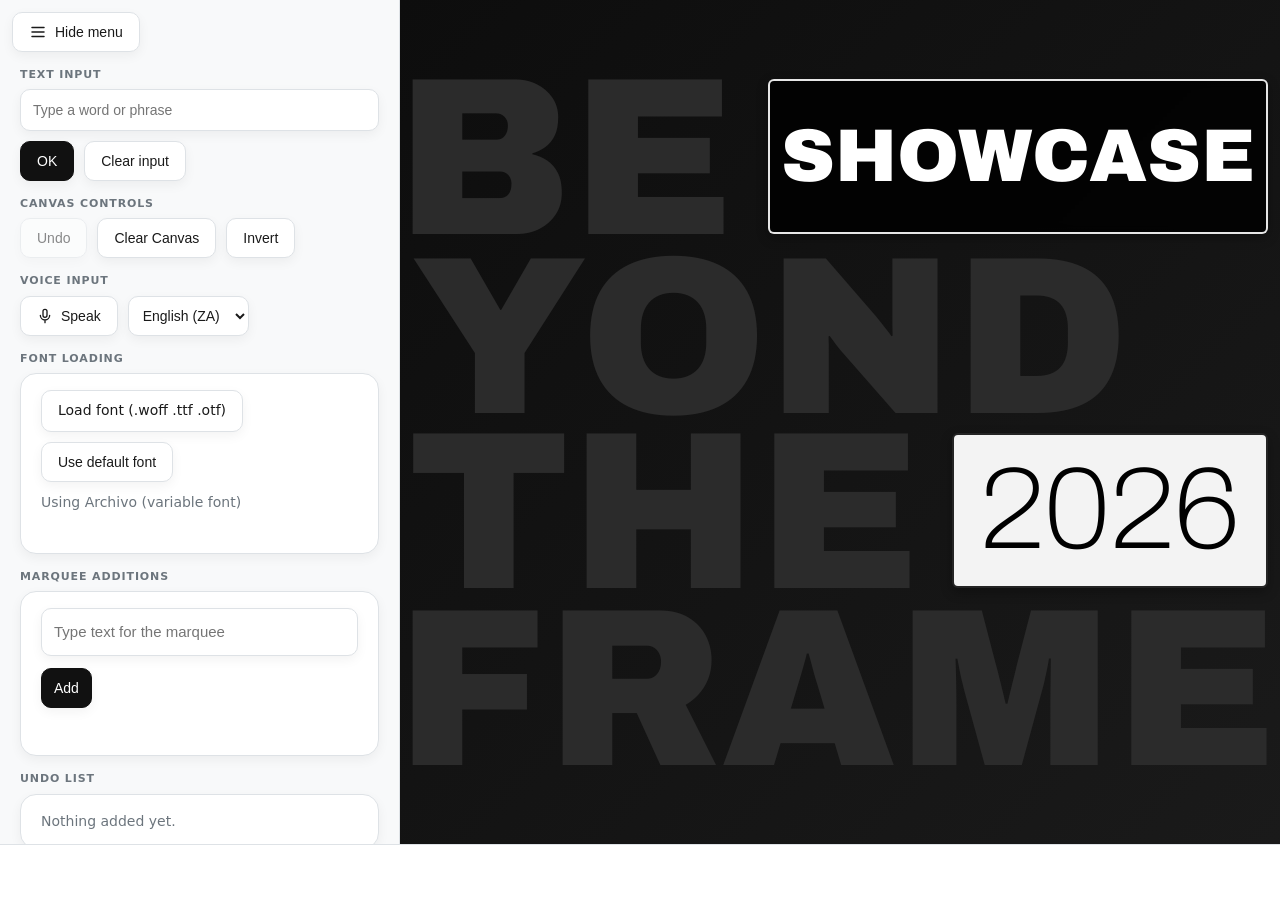
==== commit 6d425b86: "Removed random sentence generator for custom input -Removed generate random sentence button -Allow " ====
--- a/index.html
+++ b/index.html
@@ -69,10 +69,9 @@
 </div>
 <div class="group">
 <h2 class="section-title">Marquee additions</h2>
-<section id="sentencepanel" aria-label="Random sentence">
-<div id="sentence" aria-live="polite"></div>
+<section id="sentencepanel" aria-label="Add text to the marquee">
+<input type="text" id="marqueeinput" placeholder="Type text for the marquee" aria-label="Text to add to the marquee" autocomplete="off">
 <div class="row sentence-actions">
-<button id="generate">Generate</button>
 <button class="primary" id="add">Add</button>
 </div>
 <span id="sentenceStatus" role="status"></span>
@@ -105,7 +104,7 @@
 </form>
 </dialog>
  
-<!-- script.js imports validate.js, profanityfilter.js, sentence.js and Rules.js itself -->
+<!-- script.js imports validate.js, profanityfilter.js and Rules.js itself -->
 <script src="script.js" type="module"></script>
 </body>
 </html>
--- a/stylesheet.css
+++ b/stylesheet.css
@@ -384,34 +384,25 @@
   font-size: 12px;
 }
  
-#sentence {
-  min-height: 40px;
-  display: flex;
-  align-items: center;
-  padding: 8px 12px;
-  box-sizing: border-box;
-  background: var(--bg);
-  color: var(--fg);
-  border: 1px solid var(--line);
-  border-radius: var(--radius);
-  /* Always the default font: a loaded font only changes the canvas and the scrolling marquee */
-  font-family: "Archivo", "Arial Black", "Segoe UI Black", Arial, sans-serif;
-  font-size: 16px;
-  font-weight: 400;   /* regular is the main variant; script.js sets each letter's weight from the rules */
-  cursor: default;
-}
- 
+/* #sentencepanel prefix beats the generic "#topbar input[type=text]" rule (width/flex), which let the input overflow the panel */
+#sentencepanel #marqueeinput {
+  box-sizing: border-box;
+  flex: 0 0 auto;
+  width: 100%;
+  max-width: 100%;
+  min-width: 0;
+  height: 48px;
+  font-size: 15px;
+}
+
 .sentence-actions {
   flex-wrap: nowrap;
-}
- 
-#generate {
-  flex: 1;
-  justify-content: center;
+  justify-content: flex-start;
 }
  
 #add {
-  min-width: 96px;
+  min-width: 0;
+  padding: 0 12px;
   justify-content: center;
 }
  
